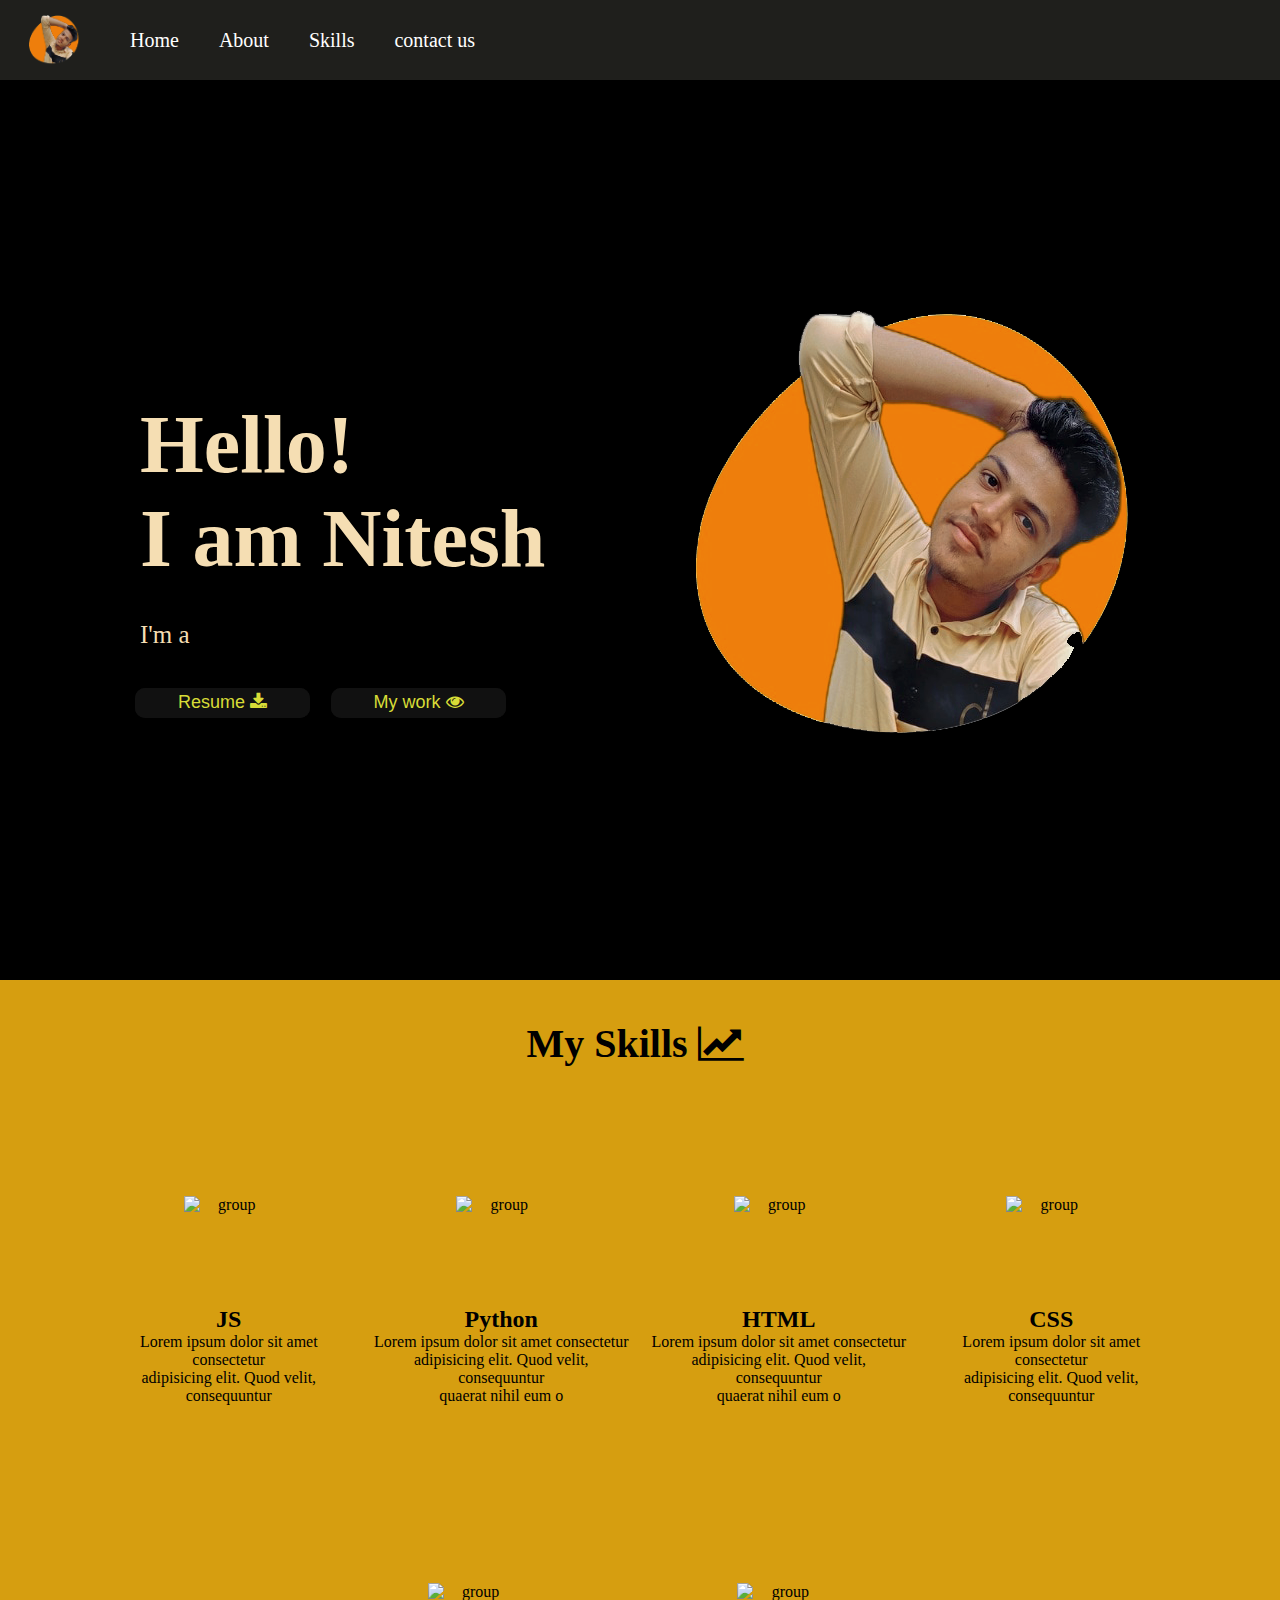
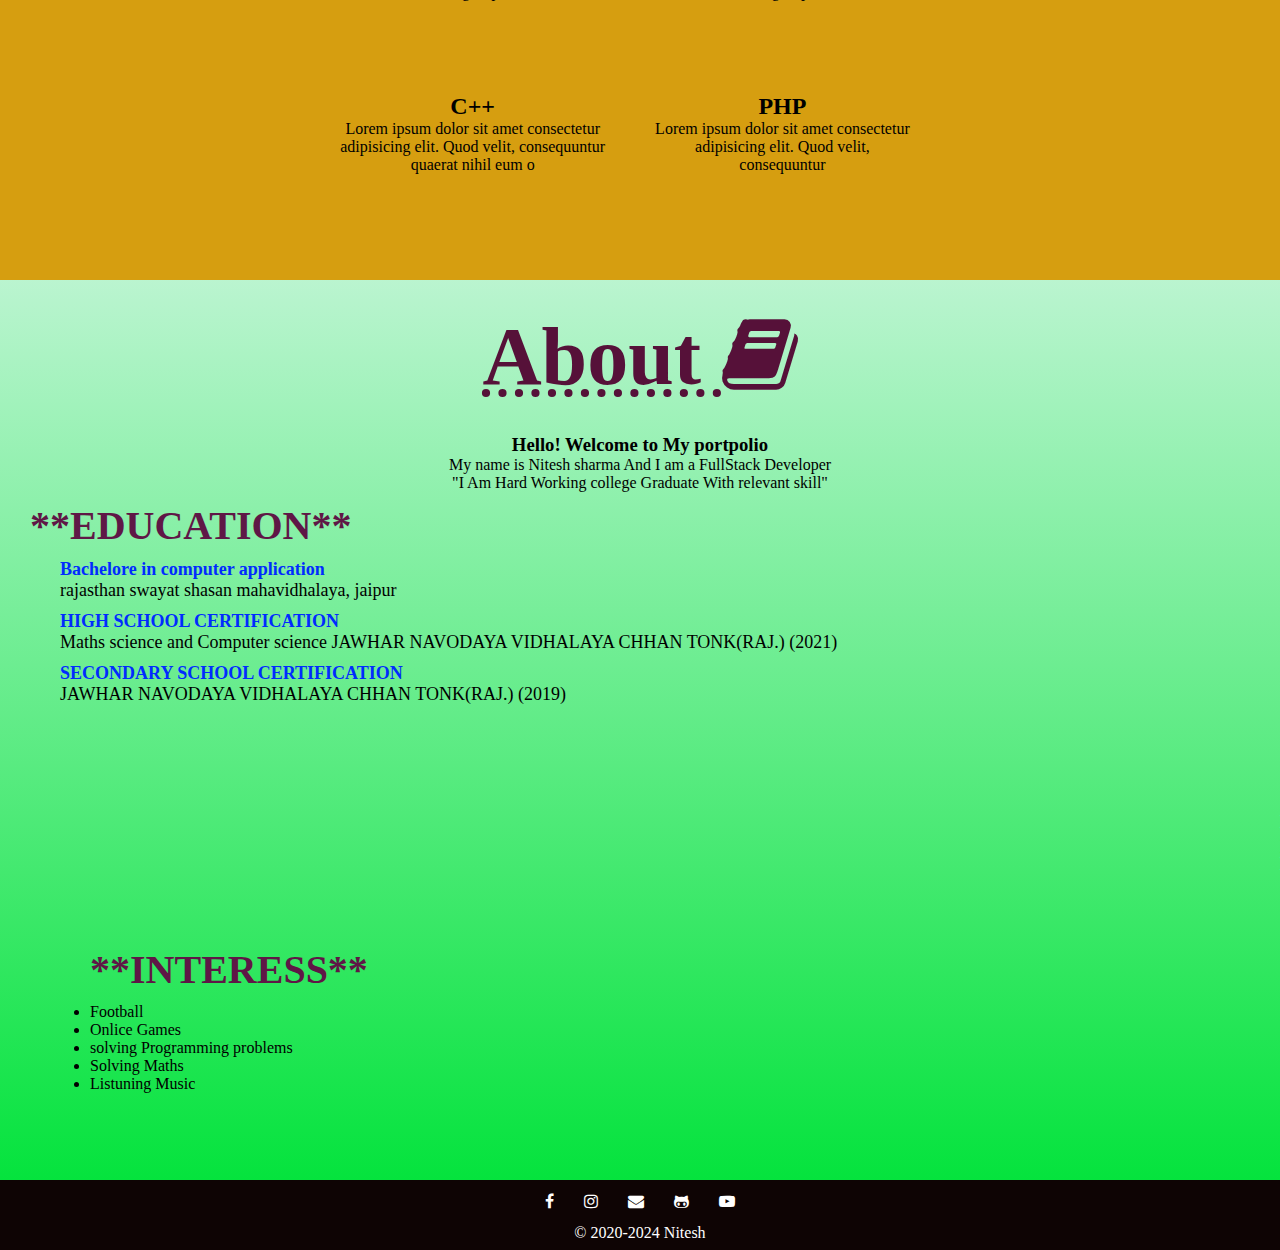
==== index.html @ 4c793ea6 "Add files via upload" ====
<!DOCTYPE html>
<html lang="en">

<head>
    <meta charset="UTF-8">
    <meta http-equiv="X-UA-Compatible" content="IE=edge">
    <meta name="viewport" content="width=device-width, initial-scale=1.0">
    <link rel="stylesheet" href="style.css">
    <link rel="stylesheet" href="https://cdnjs.cloudflare.com/ajax/libs/font-awesome/4.7.0/css/font-awesome.css" integrity="sha512-5A8nwdMOWrSz20fDsjczgUidUBR8liPYU+WymTZP1lmY9G6Oc7HlZv156XqnsgNUzTyMefFTcsFH/tnJE/+xBg==" crossorigin="anonymous" referrerpolicy="no-referrer" />
    <link rel="icon" type="image/x-icon" href="logo.png">

    <title>Portflio-Nitesh</title>
</head>

<body>
    <nav>
        <ul>
            <li><img src="logo.png" alt="logo"></li>
            <li><a href="#home">Home</a> </li>
            <li><a href="#about">About</a> </li>
            <li><a href="#skills">Skills</a> </li>
            <li><a href="#">contact us</a> </li>

        </ul>
    </nav>
    <section id="home" class="main">
        
            <div class="name">
                <h1>Hello!<br>I am Nitesh</h1>
                <p>I'm a <span class="type"></span></p>
                <div class="btn">
                    <button class="glow-on-hover " type="button"> <a class="hyp" href="cv.pdf">Resume  <i class="fa fa-download" aria-hidden="true"></i> </a>
                    </button>
                    <button class="glow-on-hover btn2" type="button"><a class="hyp" href="cv.pdf">My work <i class="fa fa-eye" aria-hidden="true"></i></a></button>

                </div>
            </div>
            <div class="logo">
                <img src="logo.png" alt="logo">
            </div>




        
    </section>

    <section id="skills">
        <h2 class="h2">My Skills <i class="fa fa-line-chart" aria-hidden="true"></i></h2>
        <div id="services">
            <div class="box">
                <img src="/img/js.png" alt="group">
                <h2 class="h-secondary center">JS</h2>
                <p class="center">
                    Lorem ipsum dolor sit amet consectetur <br>adipisicing elit. Quod velit, <br>consequuntur 
                </p>
            </div>
            <div class="box">
                <img src="/img/p.png" alt="group">
                <h2 class="h-secondary center">Python</h2>
                <p class="center">
                    Lorem ipsum dolor sit amet consectetur <br> adipisicing elit. Quod velit, consequuntur <br>quaerat nihil eum
                    o
                </p>
            </div>
            <div class="box">
                <img src="/img/ht.png" alt="group">
                <h2 class="h-secondary center">HTML</h2>
                <p class="center">
                    Lorem ipsum dolor sit amet consectetur <br> adipisicing elit. Quod velit, consequuntur <br>quaerat nihil eum
                    o
                </p>
            </div>
            <div class="box">
                <img src="/img/cs.png" alt="group">
                <h2 class="h-secondary center">CSS</h2>
                <p class="center">
                    Lorem ipsum dolor sit amet consectetur <br>adipisicing elit. Quod velit,<br> consequuntur 
                </p>
            </div>
        </div>
        <div id="services2">
            
            <div class="box">
                <img src="/img/cpp.png" alt="group">
                <h2 class="h-secondary center">C++</h2>
                <p class="center">
                    Lorem ipsum dolor sit amet consectetur <br> adipisicing elit. Quod velit, consequuntur <br>quaerat nihil eum
                    o
                </p>
            </div>
            <div class="box">
                <img src="/img/php.png" alt="group">
                <h2 class="h-secondary center">PHP</h2>
                <p class="center">
                    Lorem ipsum dolor sit amet consectetur <br>adipisicing elit. Quod velit,<br> consequuntur 
                </p>
            </div>
        </div>

    </section>

    <section id="about">
            <h1>About <i class="fa fa-book" aria-hidden="true"></i></h1>
            <div class="he">
                <h3>Hello! Welcome to My portpolio</h3>
                <p>
                    My name is Nitesh sharma And I am a FullStack Developer
                </p>
                <p>
                    "I Am Hard Working college Graduate With relevant skill"
                </p>
                
            </div>
            <div class="ek">
            <div class="edu m1">
                <h2 class="m1 f4">**EDUCATION**</h2>
                <p class="m1">
                    <b>Bachelore in computer application</b><br>
                    rajasthan swayat shasan mahavidhalaya, jaipur
                </p>
                
                <P class="m1">
                    <B >HIGH SCHOOL CERTIFICATION</B><br>
                    Maths science and Computer science
                    JAWHAR NAVODAYA VIDHALAYA CHHAN TONK(RAJ.)
                    (2021)
                    
                </P>
                <P class="m1">
                    <B>SECONDARY SCHOOL CERTIFICATION </B><br>
                    JAWHAR NAVODAYA VIDHALAYA CHHAN TONK(RAJ.)
                    (2019)



                </P>

                
            </div>
            <div class="lang m1">
                <h2 class="m1 f4" >**LANGUAGE**</h2>
                <P >
                    <b> English</b><br>
                    professional working proficiency
                </P>
                <p>
                    <b>Hindi</b><br>
                    Nariver Or Billingual Proficiency
                </p>
            </div>
            <div class="int m1 " >
                <H2 class="f4">**INTERESS**</H2>
                <ul>
                    <li>Football</li>
                    <li>Onlice Games</li>
                    <li>solving Programming problems</li>
                    <li>Solving Maths</li>
                    <li>Listuning Music</li>
                    
                </ul>
            </div>
        </div>
    </section>

    <div class="copy">
        <div class="soc">
            <i class="fa fa-facebook" aria-hidden="true"></i>
            <i class="fa fa-instagram" aria-hidden="true"></i>
            <i class="fa fa-envelope" aria-hidden="true"></i>
            <i class="fa fa-github-alt" aria-hidden="true"></i>
            <i class="fa fa-youtube-play" aria-hidden="true"></i>
        </div>

        <p> &#169 2020-2024 Nitesh </p>
    </div>
















    <script src="https://cdn.jsdelivr.net/npm/typed.js@2.0.12"></script>
    <script>
        var typed = new Typed(".type", {
            strings: ["Web Developer", "Programmer", "Video Editor", "Photo Editor"],
            typeSpeed: 100,
            backSpeed: 100,
            loop: true
        })
    </script>
</body>

</html>
---- style.css ----
*{
    margin: 0;
    padding: 0;
}
html{
    scroll-behavior: smooth;
}

nav{
    background-color: rgb(31, 31, 28);
    
    font-weight: 100;
    /* display: flex; */
    position: sticky;
    z-index: 10;
    cursor: pointer;
    
}


nav ul{
    display: flex;

}
nav ul li {
    list-style: none;
    padding: 0 20px;
    display: flex;
    justify-content: center;
    align-items: center;
    text-align: center;
    font-size: 20px;
}
nav ul li a{
    text-decoration: none;
    color: white;
}
nav ul li img{
    width: 70px;
    border-radius: 100px;
    margin: 5px 0;
}


#home{
    transition: ease-in-out 3s;
}


.main{
    display: flex;
    justify-content: space-between;
    align-items: center;
    background-color: black;
    color: wheat;
    height: 100vh;
    z-index: -1;
    
}

.name{
    position: relative;
    left: 140px;
    /* font-size: 52px; */
}
 h1{
    /* margin-bottom: 22px; */
    font-size: 82px;
}

.logo{
    position: relative;
    right: 52px;
}
.name p {
    font-size: 25px;
    position: relative;
    top: 20px;
}
.name p span{
    color: red;
    font-size: 40px;
    margin: 0 4px;
}


.glow-on-hover {
    width: 175px;
    height: 30px;
    border: none;
    outline: none;
    color: rgb(254, 254, 254);
    
    background: #111;
    cursor: pointer;
    position: relative;
    z-index: 0;
    border-radius: 10px;
    top: 55px;
    right: 5px;
    /* font-size: 16px; */
}

.glow-on-hover:before {
    content: '';
    background: linear-gradient(45deg, #ff0000, #ff7300, #fffb00, #48ff00, #00ffd5, #002bff, #7a00ff, #ff00c8, #ff0000);
    position: absolute;
    top: -2px;
    left:-2px;
    background-size: 400%;
    z-index: -1;
    filter: blur(5px);
    width: calc(100% + 4px);
    height: calc(100% + 4px);
    animation: glowing 20s linear infinite;
    opacity: 0;
    transition: opacity .3s ease-in-out;
    border-radius: 10px;
}

.glow-on-hover:active {
    color: #000
}

.glow-on-hover:active:after {
    background: transparent;
}

.glow-on-hover:hover:before {
    opacity: 1;
}

.glow-on-hover:after {
    z-index: -1;
    content: '';
    position: absolute;
    width: 100%;
    height: 100%;
    background: #111;
    left: 0;
    top: 0;
    border-radius: 10px;
}

@keyframes glowing {
    0% { background-position: 0 0; }
    50% { background-position: 400% 0; }
    100% { background-position: 0 0; }
}

.btn2{
    position: relative;
    left: 12px;
    
}
.hyp{
    text-decoration: none;
    color: rgb(215, 220, 55);
    font-size: large;
    
}

#skills{
    /* height: 100vh; */
    background-color: #d69e10;
    height: 100vh;
    
}

#skills .h2{
    display: flex;
    justify-content: center;
    align-items: center;
    text-align: center;
    font-size: 40px;
    position: relative;
    top: 40px;
    
}
#skills .h2 i{
    margin: 0 10px;
}

#services{
    height: 40vh;
    display: flex;
    justify-content: space-between;
    margin: 68px 95px;
    


    
}
.box{
    padding: 10px;
    display: flex;
    flex-direction: column;
    justify-content: center;
    align-items: center;
    text-align: center;
}
.box img{
    width: 90px;
    height: 90px;
    padding: 50px 0 20px 0;
    border-radius: 30px;


}
#services2{
    display: flex;
    justify-content: center;
      
}
#services2 .box {
    margin: 0 30px 5px 0px;
}

#about{
    background-image: linear-gradient(#2edf6f54,#05e33d);
    height: 100vh;
    

}
#about h1{
    
    text-align: center;
    padding: 30px 0;
    color: #561139;
    text-decoration: underline dotted;
}

.he{
    text-align: center;
}
.m1{
    margin: 10px 30px;
}



.lang{
    width: 300px;
    
    position: relative;
    left: 80rem;
    
    margin: 50px 0;
}

.int{
    margin: 10px 90px;
}
.f4{
    font-size: 40px;
    margin: 10px 0;
}
.ek h2{
    color: rgb(95, 23, 70);
}
.ek b{
    color: #002bff;
}
.ek p{
    font-size: 18px;
}


.copy{
    background-color: rgb(14, 4, 4);
    color: white;
    text-align: center;
    justify-content: center;
    align-items: center;
    /* margin: 5px; */
    height: 70px;
}
.soc{
    padding: 13px;
}
.soc i{
    padding: 0 13px;
    cursor: pointer;
}
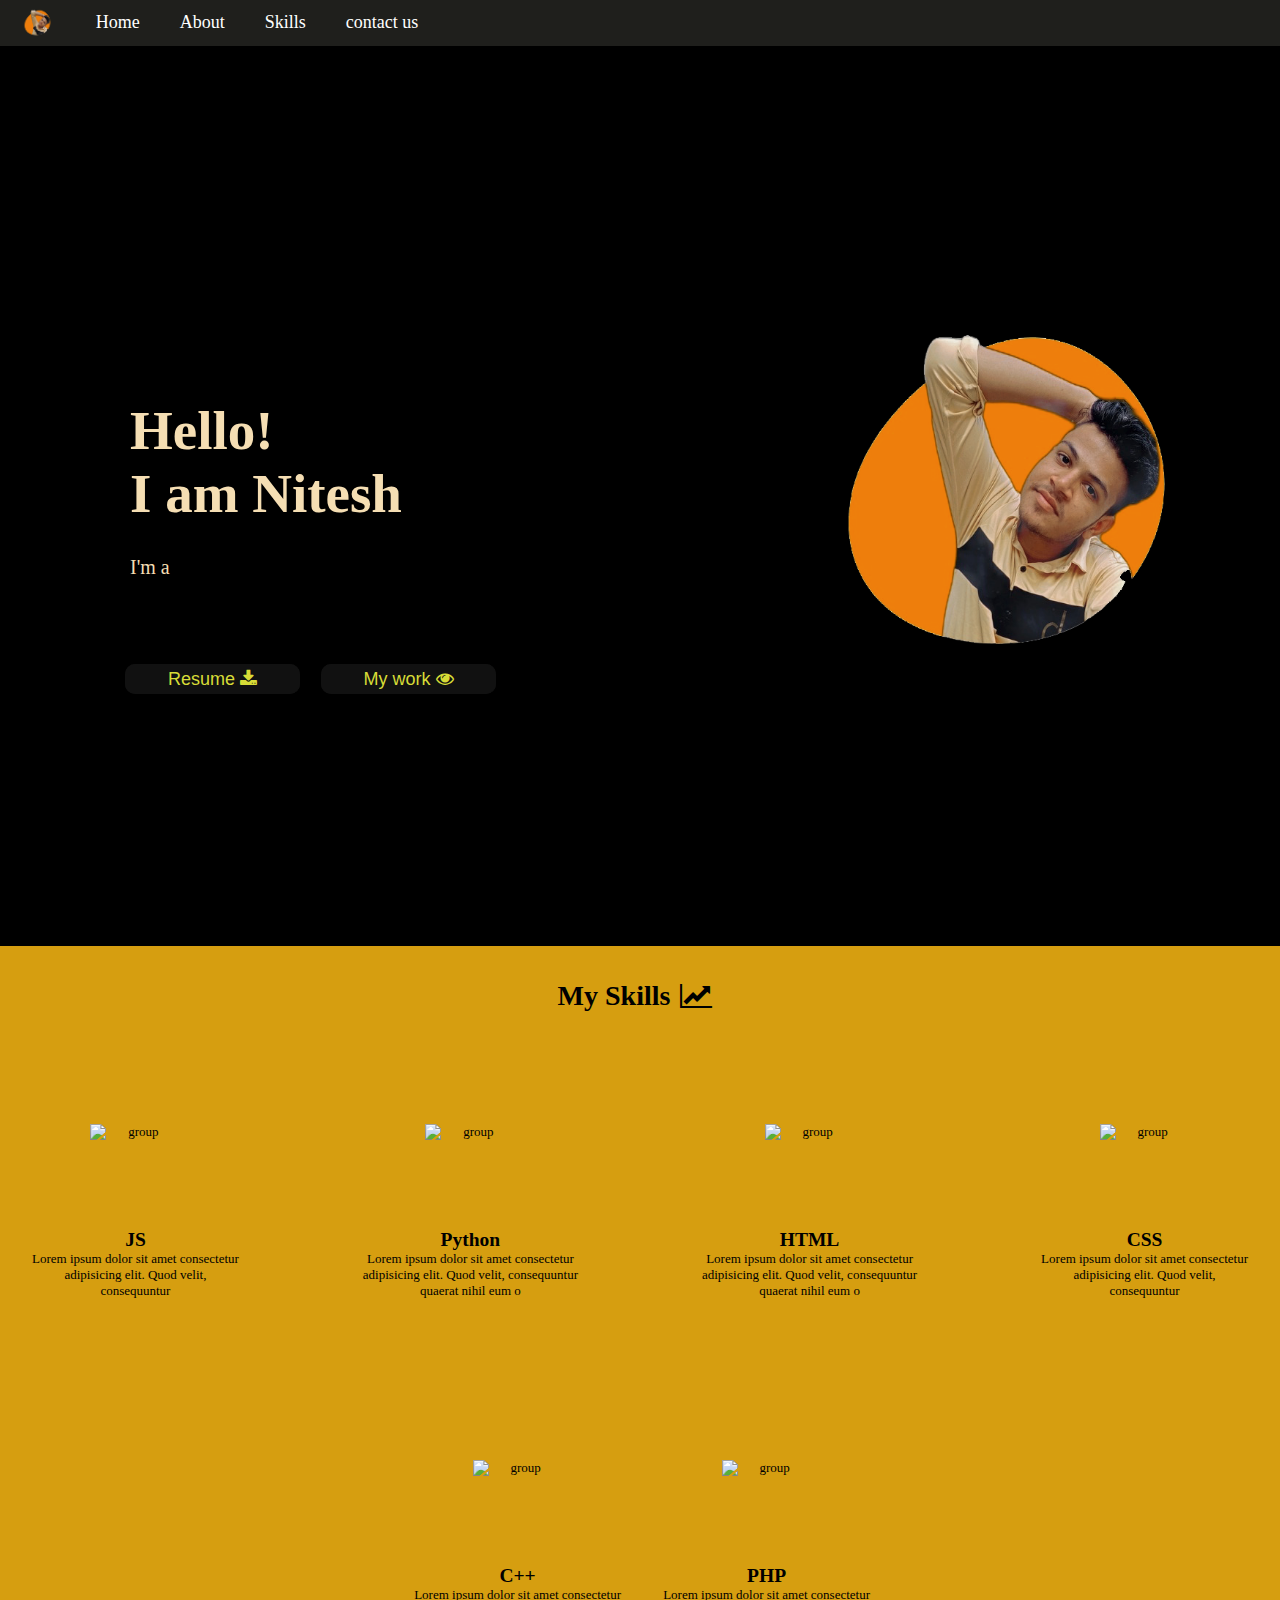
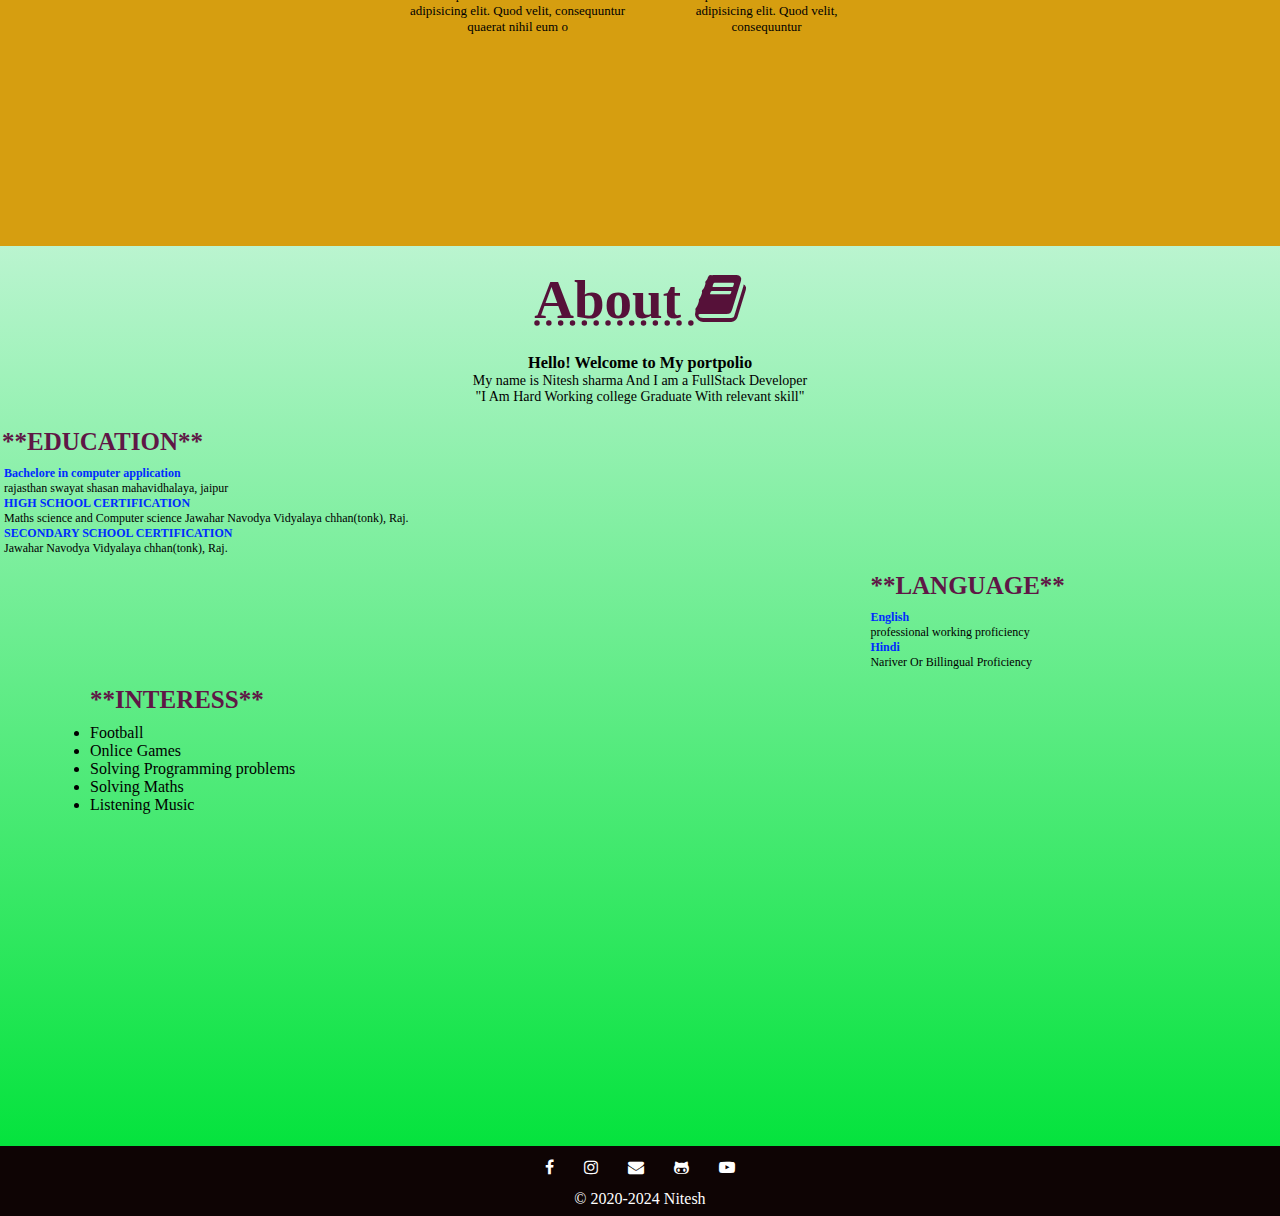
==== commit a6fb058a: "Update index.html" ====
--- a/index.html
+++ b/index.html
@@ -6,6 +6,8 @@
     <meta http-equiv="X-UA-Compatible" content="IE=edge">
     <meta name="viewport" content="width=device-width, initial-scale=1.0">
     <link rel="stylesheet" href="style.css">
+    <link rel="stylesheet" href="mobile.css">
+    
     <link rel="stylesheet" href="https://cdnjs.cloudflare.com/ajax/libs/font-awesome/4.7.0/css/font-awesome.css" integrity="sha512-5A8nwdMOWrSz20fDsjczgUidUBR8liPYU+WymTZP1lmY9G6Oc7HlZv156XqnsgNUzTyMefFTcsFH/tnJE/+xBg==" crossorigin="anonymous" referrerpolicy="no-referrer" />
     <link rel="icon" type="image/x-icon" href="logo.png">
 
@@ -19,7 +21,7 @@
             <li><a href="#home">Home</a> </li>
             <li><a href="#about">About</a> </li>
             <li><a href="#skills">Skills</a> </li>
-            <li><a href="#">contact us</a> </li>
+            <li><a href="form.html">contact us</a> </li>
 
         </ul>
     </nav>
@@ -49,14 +51,14 @@
         <h2 class="h2">My Skills <i class="fa fa-line-chart" aria-hidden="true"></i></h2>
         <div id="services">
             <div class="box">
-                <img src="/img/js.png" alt="group">
+                <img src="js.png" alt="group">
                 <h2 class="h-secondary center">JS</h2>
                 <p class="center">
                     Lorem ipsum dolor sit amet consectetur <br>adipisicing elit. Quod velit, <br>consequuntur 
                 </p>
             </div>
             <div class="box">
-                <img src="/img/p.png" alt="group">
+                <img src="p.png" alt="group">
                 <h2 class="h-secondary center">Python</h2>
                 <p class="center">
                     Lorem ipsum dolor sit amet consectetur <br> adipisicing elit. Quod velit, consequuntur <br>quaerat nihil eum
@@ -64,7 +66,7 @@
                 </p>
             </div>
             <div class="box">
-                <img src="/img/ht.png" alt="group">
+                <img src="ht.png" alt="group">
                 <h2 class="h-secondary center">HTML</h2>
                 <p class="center">
                     Lorem ipsum dolor sit amet consectetur <br> adipisicing elit. Quod velit, consequuntur <br>quaerat nihil eum
@@ -72,7 +74,7 @@
                 </p>
             </div>
             <div class="box">
-                <img src="/img/cs.png" alt="group">
+                <img src="cs.png" alt="group">
                 <h2 class="h-secondary center">CSS</h2>
                 <p class="center">
                     Lorem ipsum dolor sit amet consectetur <br>adipisicing elit. Quod velit,<br> consequuntur 
@@ -82,7 +84,7 @@
         <div id="services2">
             
             <div class="box">
-                <img src="/img/cpp.png" alt="group">
+                <img src="cpp.png" alt="group">
                 <h2 class="h-secondary center">C++</h2>
                 <p class="center">
                     Lorem ipsum dolor sit amet consectetur <br> adipisicing elit. Quod velit, consequuntur <br>quaerat nihil eum
@@ -90,7 +92,7 @@
                 </p>
             </div>
             <div class="box">
-                <img src="/img/php.png" alt="group">
+                <img src="php.png" alt="group">
                 <h2 class="h-secondary center">PHP</h2>
                 <p class="center">
                     Lorem ipsum dolor sit amet consectetur <br>adipisicing elit. Quod velit,<br> consequuntur 
@@ -123,14 +125,12 @@
                 <P class="m1">
                     <B >HIGH SCHOOL CERTIFICATION</B><br>
                     Maths science and Computer science
-                    JAWHAR NAVODAYA VIDHALAYA CHHAN TONK(RAJ.)
-                    (2021)
+                    Jawahar Navodya Vidyalaya chhan(tonk), Raj.
                     
                 </P>
                 <P class="m1">
                     <B>SECONDARY SCHOOL CERTIFICATION </B><br>
-                    JAWHAR NAVODAYA VIDHALAYA CHHAN TONK(RAJ.)
-                    (2019)
+                    Jawahar Navodya Vidyalaya chhan(tonk), Raj.
 
 
 
@@ -154,9 +154,9 @@
                 <ul>
                     <li>Football</li>
                     <li>Onlice Games</li>
-                    <li>solving Programming problems</li>
+                    <li>Solving Programming problems</li>
                     <li>Solving Maths</li>
-                    <li>Listuning Music</li>
+                    <li>Listening Music</li>
                     
                 </ul>
             </div>
@@ -201,4 +201,4 @@
     </script>
 </body>
 
-</html>+</html>
--- a/style.css
+++ b/style.css
@@ -9,7 +9,7 @@
 nav{
     background-color: rgb(31, 31, 28);
     
-    font-weight: 100;
+    font-weight: 20;
     /* display: flex; */
     position: sticky;
     z-index: 10;
@@ -29,14 +29,14 @@
     justify-content: center;
     align-items: center;
     text-align: center;
-    font-size: 20px;
+    font-size: 18px;
 }
 nav ul li a{
     text-decoration: none;
     color: white;
 }
-nav ul li img{
-    width: 70px;
+nav ul li img {
+    width: 2.8vw;
     border-radius: 100px;
     margin: 5px 0;
 }
@@ -60,26 +60,32 @@
 
 .name{
     position: relative;
-    left: 140px;
+    left: 130px;
     /* font-size: 52px; */
 }
  h1{
     /* margin-bottom: 22px; */
-    font-size: 82px;
-}
-
+    font-size: 55px;
+}
+
+        
+            
 .logo{
     position: relative;
-    right: 52px;
+    right: 42px;
+    width
+}
+.logo img{
+    width:35vw;
 }
 .name p {
-    font-size: 25px;
+    font-size: 20px;
     position: relative;
     top: 20px;
 }
 .name p span{
     color: red;
-    font-size: 40px;
+    font-size: 33px;
     margin: 0 4px;
 }
 
@@ -96,7 +102,7 @@
     position: relative;
     z-index: 0;
     border-radius: 10px;
-    top: 55px;
+    top: 11.3vh;
     right: 5px;
     /* font-size: 16px; */
 }
@@ -172,9 +178,9 @@
     justify-content: center;
     align-items: center;
     text-align: center;
-    font-size: 40px;
-    position: relative;
-    top: 40px;
+   font-size: 28px;
+    position: relative;
+    top: 34px;
     
 }
 #skills .h2 i{
@@ -185,24 +191,27 @@
     height: 40vh;
     display: flex;
     justify-content: space-between;
-    margin: 68px 95px;
+    margin: 29px 23px;
+    font-size: 12px;
+    
     
 
 
     
 }
 .box{
-    padding: 10px;
+    padding: 9px;
     display: flex;
     flex-direction: column;
     justify-content: center;
     align-items: center;
     text-align: center;
+    font-size: 13px;
 }
 .box img{
     width: 90px;
     height: 90px;
-    padding: 50px 0 20px 0;
+    padding: 50px 0 15px 0;
     border-radius: 30px;
 
 
@@ -213,7 +222,7 @@
       
 }
 #services2 .box {
-    margin: 0 30px 5px 0px;
+    margin: 5px 10px;
 }
 
 #about{
@@ -225,16 +234,18 @@
 #about h1{
     
     text-align: center;
-    padding: 30px 0;
+    padding: 22px 0;
     color: #561139;
     text-decoration: underline dotted;
 }
 
 .he{
     text-align: center;
+    font-size: 14px;
+    margin-bottom: 23px;
 }
 .m1{
-    margin: 10px 30px;
+    margin: 0px 2px;
 }
 
 
@@ -243,16 +254,16 @@
     width: 300px;
     
     position: relative;
-    left: 80rem;
-    
-    margin: 50px 0;
+       left: 68vw;
+    
+        margin: 16px 0;
 }
 
 .int{
     margin: 10px 90px;
 }
 .f4{
-    font-size: 40px;
+    font-size: 25px;
     margin: 10px 0;
 }
 .ek h2{
@@ -262,7 +273,7 @@
     color: #002bff;
 }
 .ek p{
-    font-size: 18px;
+    font-size: 12px;
 }
 
 
@@ -282,6 +293,97 @@
     padding: 0 13px;
     cursor: pointer;
 }
-
-
-
+.soc i:hover{
+    font-size: 23px;
+    color: #ff0000;
+}
+
+
+/* Form-----> */
+
+.form{
+    width: 80vw;
+    height: 80vh;
+    background-color: cadetblue;
+    display: flex;
+    justify-content: space-between;
+    margin: 10vh 10vw;
+    border-radius: 20px;
+}
+.photo img{
+    width: 60vh;
+    /* margin-left: 12px; */
+    position: relative;
+    left: 30px;
+
+}
+.photo h3{
+    position: relative;
+    bottom: 50px;
+    
+        font-family: 'Dancing Script', cursive;
+
+}
+.photo h3 i{
+    color: rgb(215, 38, 38);
+}
+
+.photo{
+    text-align: center;
+    font-size: 32px;
+}
+.data{
+    display: flex;
+       
+    align-items: center;
+    position: relative;
+    right: 10vh;
+
+    
+}
+
+.data form strong{
+    display: flex;
+    flex-direction: column;
+    color: rgb(38, 27, 137);
+    margin-top:20px ;
+    font-size: 22px;
+}
+.data form input {
+    width: 30vw;
+    margin: 4px 0;
+    padding: 12px;
+    border-radius: 10px;
+    border: 1px solid rgba(255, 253, 254, 0.692);
+    background-color: transparent;
+    color: rgb(1, 1, 1);
+}
+
+::placeholder{
+    color: rgb(143, 42, 42);
+    opacity: 100;
+}
+.data form textarea{
+    width:20vw;
+    margin:4px 0;
+    padding:10px;
+    border-radius:30px ;
+    border:1px solid rgb(246, 246, 246);
+    background-color: transparent;
+    filter: drop-shadow(6px 7px 20px black);
+    position: relative;
+    top: 20px;
+}
+
+.data form button{
+    width: 120px;
+
+    /* bottom: 140px; */
+}
+
+
+
+
+
+
+
--- a/mobile.css
+++ b/mobile.css
@@ -0,0 +1,283 @@
+@media (max-width:799px) {
+    .name{
+        position: relative;
+        left: 40px;
+        /* font-size: 52px; */
+    }
+    .name h1{
+        font-size: 22px;
+    }
+    .name p{
+        font-size: 10px;
+    }
+    .name p span{
+        font-size: 15px;
+    }
+
+    .logo img{
+        width: 202px;
+    }
+
+    .logo{
+        
+        position: relative;
+        right: 2px;
+        
+    }
+
+    .btn2{
+        position: relative;
+        left: 1px;
+    }
+    
+    
+    nav ul li img{
+        width: 9vw;
+
+    }
+    nav ul li{
+        font-size: 10px;
+        padding: 10px;
+        
+
+    }
+    
+.main{
+    
+    height: 70vh;
+    padding-bottom:16vh ;
+   
+}
+
+    #home name{
+        font-size: 6px;
+    }
+    .logo img{
+        width: 45vw;
+
+    }
+    .hyp{
+        font-size: 12px;
+    }
+    .glow-on-hover {
+        width: 136px;
+        height: 30px;
+        
+    }
+    .btn1{
+        position: relative;
+        /* top: 22vw; */
+        font-size: 12px;
+        /* padding: 3px 2px; */
+        /* left: 0vw; */
+        top: 12vh;
+        /* margin: 0 2px; */
+        
+    }
+    .btn2{
+        position: relative;
+        top: 8vh;
+        left: 42vw;
+        /* left: 2vw; */
+        
+    }
+    .box img {
+        width: 15vw;
+        height: 8vh;
+        padding: 30px 0 15px 0;
+        border-radius: 30px;
+    }
+
+    #skills{
+        height: fit-content;
+        justify-content: center;
+        align-items: center;
+        text-align: center;
+        
+        
+    }
+    #skills .h2{
+        font-size: 32px;
+        padding-bottom: 12px;
+    }
+    #services{
+        flex-direction: column;
+        
+        font-size: 12px;
+        justify-content: space-between;
+        width: 82vw;
+        text-align: center;
+        margin: 0px 5vw;
+        justify-content:space-between;
+        
+
+    }
+    #services2{
+        /* padding: 0 5vw; */
+        flex-direction: column;
+        padding-top: 60vh ;
+        
+        
+        
+        
+        font-size: 12px;
+        
+
+    }
+
+    
+
+      .box h2{
+        font-size: 20px;
+      }
+      #about{
+        height: fit-content;
+        display: flex;
+        flex-direction:column;
+        justify-content: center;
+        align-items: center;
+        text-align: center;
+      }
+      #about h1{
+        font-size: 30px;
+      }
+      .m1{
+        display: flex;
+        flex-direction: column;
+        text-align: left;
+      }
+      .edu h2{
+        display: flex;
+        flex-direction: column;
+        text-align: center;
+        font-size: 20px;
+      }
+      #about .he h3{
+        font-size: 17px;
+        margin-bottom: 4px ;
+      }
+      #about .he p{
+        font-size: 10px;
+      }
+      
+
+      
+    
+   
+    
+    
+    
+    .lang {
+        width: auto;
+        display: flex;
+        flex-direction: column;
+        
+        /* text-align: center; */
+        left: 3px;
+        margin: 12px 2px;
+    }
+    .lang h2{
+        text-align: center;
+        font-size: 20px;
+    }
+    .lang p b {
+        display: flex;
+        align-items: left;
+        padding-top: 9px;
+        text-align: left;
+       
+    }
+    
+    .int {
+        margin: 3vh 2vw;
+    }
+    .f4{
+        font-size:20px;
+        margin: 10px 0;
+    }
+    
+    .ek p{
+        font-size: 12px;
+    }
+    .int h2{
+        text-align: center;
+    }
+    .int ul li{
+        margin-left:9px;
+        font-size: 12px;
+    }
+
+    .copy{
+        height: fit-content;
+    }
+
+    .form{
+        width: 95vw;
+        height: 95vh;
+        background-color: cadetblue;
+        display: flex;
+        flex-direction: column;
+        justify-content: center;
+        margin: 2.5vh 2.5vw;
+        border-radius: 20px;
+    }
+    .photo img{
+        width: 66vw;
+        /* margin-left: 12px; */
+        position: relative;
+        left: 1vw;
+    
+    }
+    .photo h3{
+        position: relative;
+        bottom: 30px;
+        
+            font-family: 'Dancing Script', cursive;
+    
+    }
+    .data{
+                   
+        align-items: center;
+        justify-content: left;
+        position: relative;
+        left: 2vw;
+    
+        
+    }
+    .data form strong{
+        
+        color: rgb(38, 27, 137);
+        margin-top:10px ;
+        font-size: 22px;
+    }
+    .data form input {
+        width: 84vw;
+        margin: 4px 0;
+    }
+
+    .data form textarea{
+        width:84vw;
+        justify-content: center;
+        align-items: center;
+        margin:0px 1vw;
+        border-radius: 9px;
+        padding: 10px;
+        height: 15vw;
+        
+    }
+    .data form button{
+        width: 120px;
+        position: relative;
+        left: 28vw;
+        top: 7vw;
+    
+        /* bottom: 140px; */
+    }
+
+
+
+
+
+
+     
+}